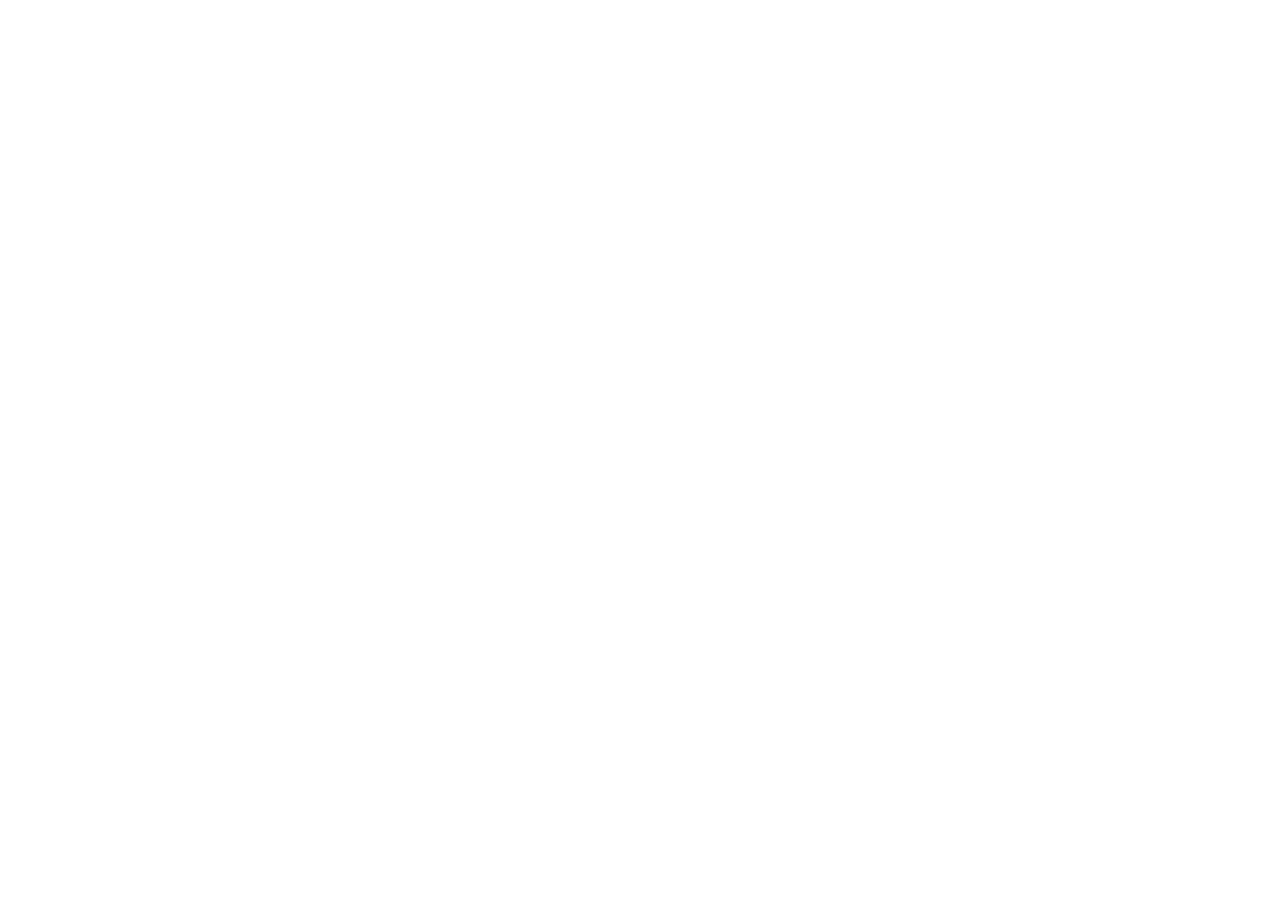
==== index.html @ 83d9ae4a "Initial commit" ====
<!DOCTYPE html>
<html lang="uk" dir="ltr">
  <head>
    <meta charset="utf-8">
    <meta name="Practic only" content="">
    <title>Practic</title>
    <link rel="stylesheet" href="/css/master.css">
    
  </head>
  <body>
    <script src="main.js"></script>
  </body>
</html>
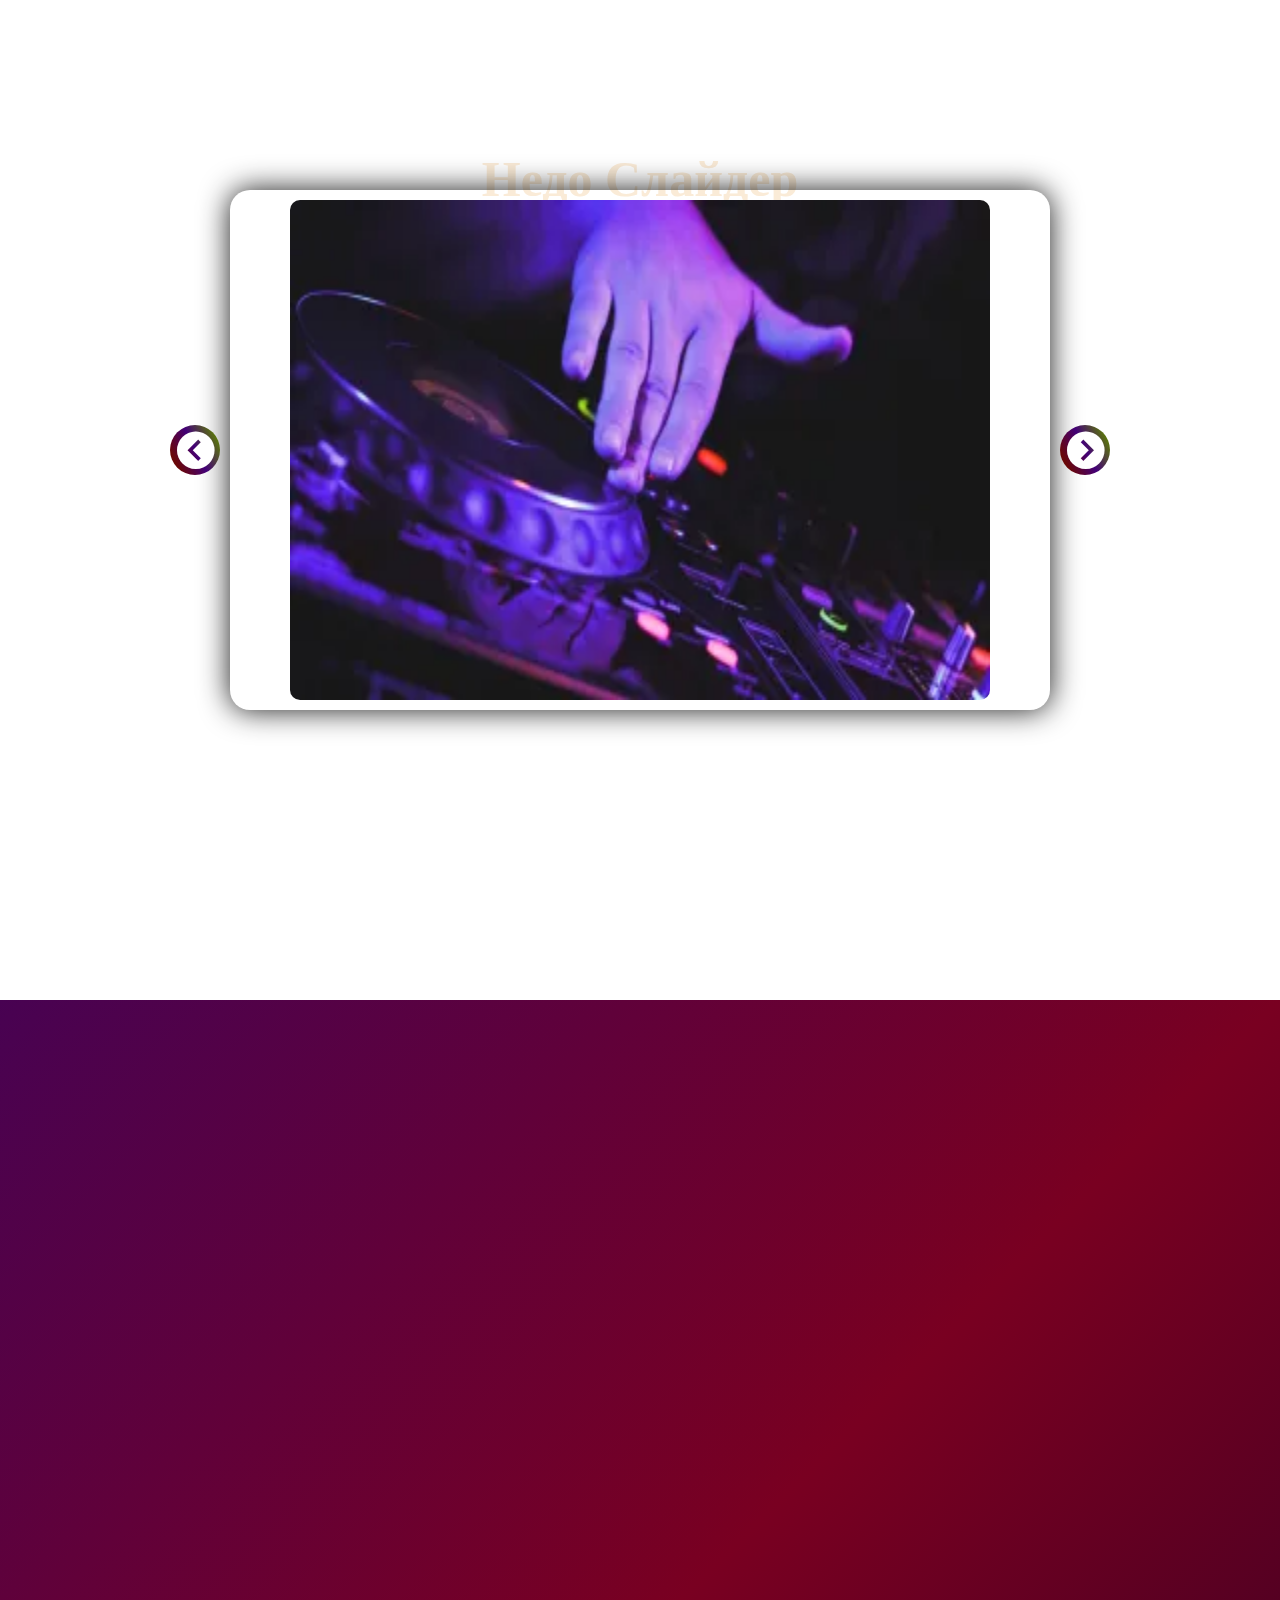
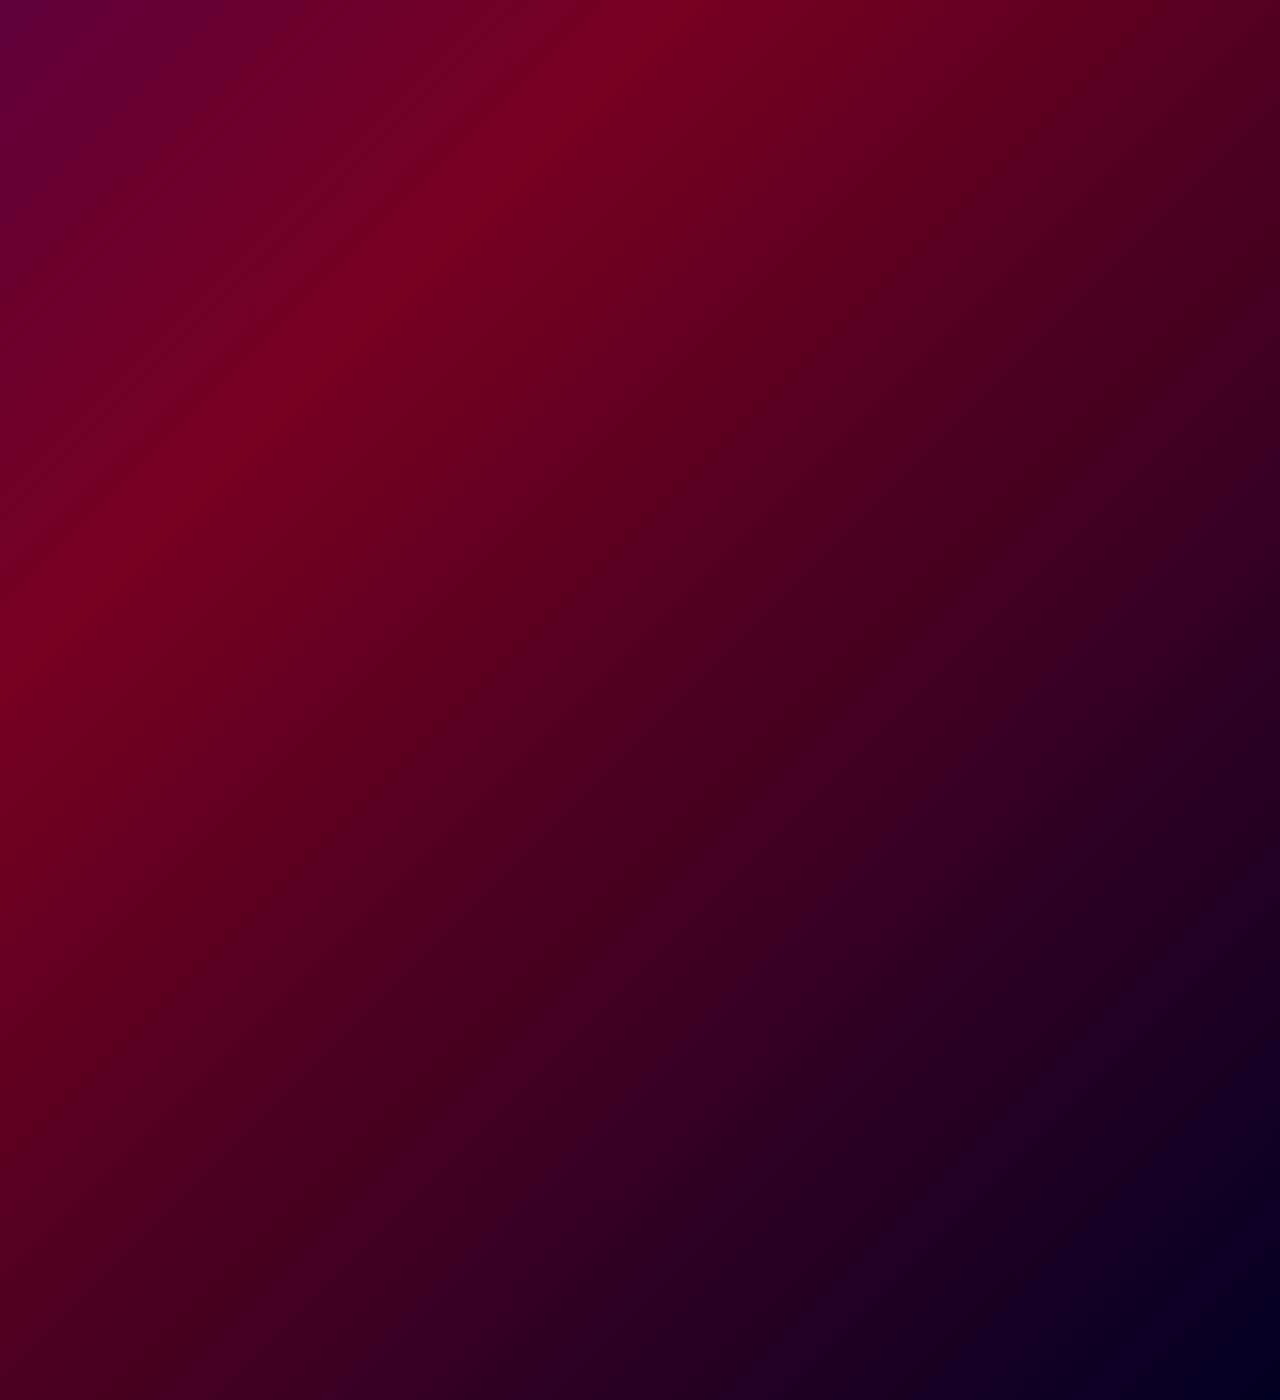
==== commit ddbbd905: "Добавил рикролл" ====
--- a/index.html
+++ b/index.html
@@ -1,13 +1,44 @@
 <!DOCTYPE html>
-<html lang="uk" dir="ltr">
-  <head>
+<html lang="uk">
+
+<head>
     <meta charset="utf-8">
-    <meta name="Practic only" content="">
-    <title>Practic</title>
-    <link rel="stylesheet" href="/css/master.css">
+    <meta name="viewport" content="width=device-width, initial-scale=1.0">
+    <title>Слайдер про музикантів</title>
+    <link rel="stylesheet" href="/Css/main.css">
+    <link href="https://unpkg.com/boxicons@2.1.4/css/boxicons.min.css" rel="stylesheet">
     
-  </head>
-  <body>
+</head>
+<body>
+  <div class="conteiner">
+    <div class="first-toogle" onclick="PervSlide()">
+        <i class='bx bxs-chevron-left-circle'></i>
+    </div>
+    <div class="box">
+      <!--блок з картинками-->
+        <div class="image-box">
+            <img src="1.JPG" alt="" class="slide">
+            <img src="2.JPG" alt="" class="slide">
+            <img src="3.JPG" alt="" class="slide">
+            <img src="4.JPG" alt="" class="slide">
+            <img src="5.JPG" alt="" class="slide">
+        </div>
+     </div>
+<!--Кнопочки-->
+     <div class="second-toogle" onclick="NextSlide()">
+        <i class='bx bxs-chevron-right-circle'></i>
+     </div>  
+    </div>
+<!-- Видео-->
+    <div class="video-bg">
+        <video loop muted autoplay>
+            <source src="Practic/8437-209165711.mp4" type="video/mp4">
+        </video>
+    </div>
+<div class="title">Недо Слайдер</div>
+    <div id="First"></div>
+    <div id="Second"></div>
     <script src="main.js"></script>
-  </body>
+    
+</body>
 </html>
--- a/Css/main.css
+++ b/Css/main.css
@@ -0,0 +1,116 @@
+*{
+    margin: 0;
+    padding: 0;
+}
+.video-bg{
+    width: 100vh;
+    height: 1000px;
+    display: block;
+    justify-content: center;
+}
+#Second{
+    height: 2000px;
+    background: linear-gradient(-45deg, rgba(2,0,36,1) 0%, rgba(121,0,33,1) 61%, rgb(72, 2, 82) 100%); 
+}
+.video-bg video{
+    position: fixed;
+    width: 100vw;
+    height: 1000px;
+    top: 0;
+    left: 0;
+    object-fit: cover;
+    background-attachment: fixed;
+    z-index: -1;
+    background-size: cover;
+}
+.title{
+    position:fixed;
+    font-size: 90px;
+    color: antiquewhite;
+    top: 150px;
+    left: 50%;
+    transform: translateX(-50%);
+    font-size: 50px;
+    font-weight: bold;
+    text-align: center;
+    z-index: -1;
+    text-transform: capitalize;
+}
+* {
+    margin: 0;
+    padding: 0;
+    box-sizing: border-box;
+}
+
+/* Центрування контейнера */
+.conteiner {
+    height: 520px;
+    width: 820px;
+    border-radius: 20px;
+    position: absolute;
+    top: 50%;
+    left: 50%;
+    transform: translate(-50%, -50%);
+    box-shadow: 0 0 30px rgba(0, 0, 0, .9);
+    display: flex;
+    justify-content: center;
+    align-items: center;
+}
+
+/* Кнопки слайдера */
+.first-toogle, .second-toogle {
+    height: 50px;
+    width: 50px;
+    position: absolute;
+    top: 50%;
+    transform: translateY(-50%);
+    border-radius: 50%;
+    cursor: pointer;
+background: linear-gradient(63deg, rgba(106,7,7,1) 16%, rgba(67,0,120,1) 51%, rgba(90,120,9,1) 88%);
+    border: none;
+    font-size: 24px;
+    display: flex;
+    justify-content: center;
+    align-items: center;
+}
+
+.first-toogle {
+    left: -60px;
+}
+
+.second-toogle {
+    right: -60px;
+}
+
+/* Стилізація зображень */
+.box {
+    height: 500px;
+    max-width: 700px;
+    overflow: hidden;
+}
+
+.image-box {
+    display: flex;
+    width: 100%;
+    height: 100%;
+    overflow: hidden;
+}
+
+.image-box img {
+    height: 100%;
+    width: 100%;
+    border-radius: 10px;
+    transition: .3s;
+}
+
+/* Анімація іконок */
+i {
+    color: #ffffff;
+    font-size: 45px;
+    text-align: center;
+    transition: .3s;
+}
+
+i:hover {
+    color: black;
+}
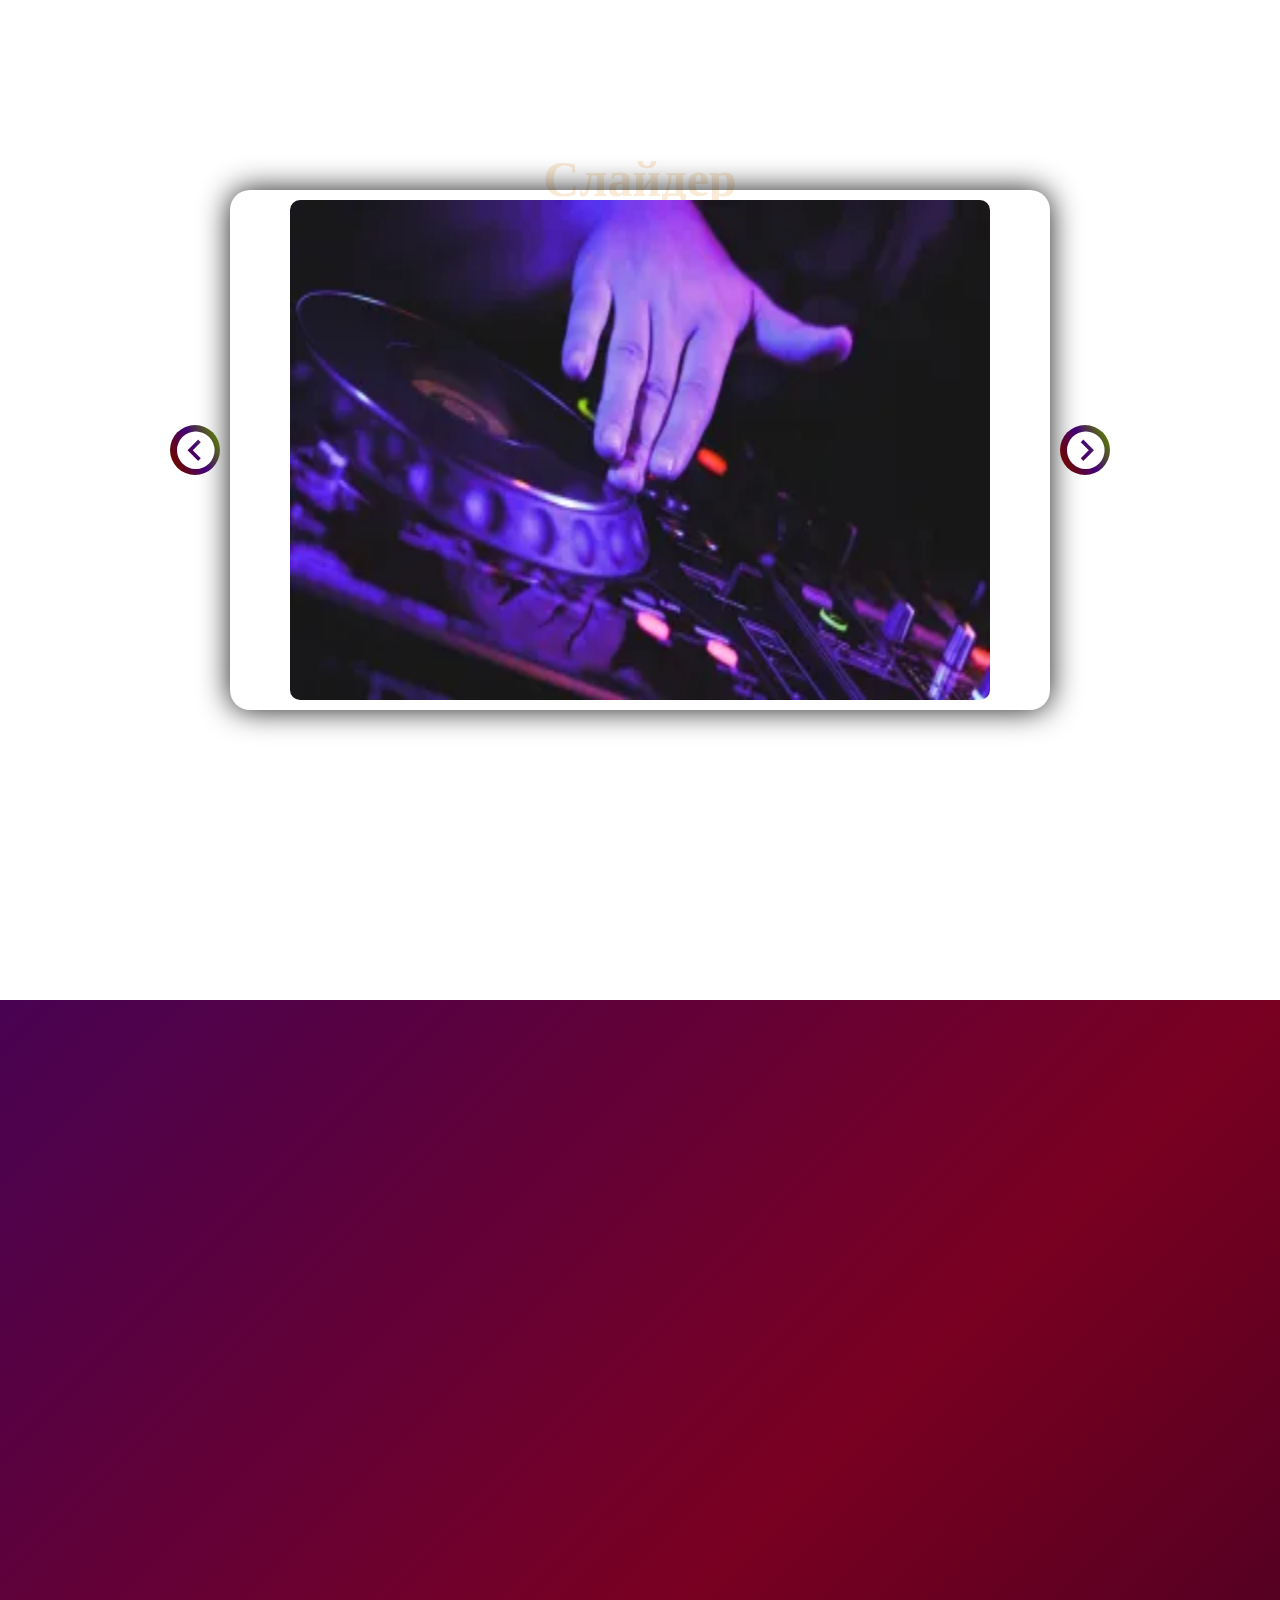
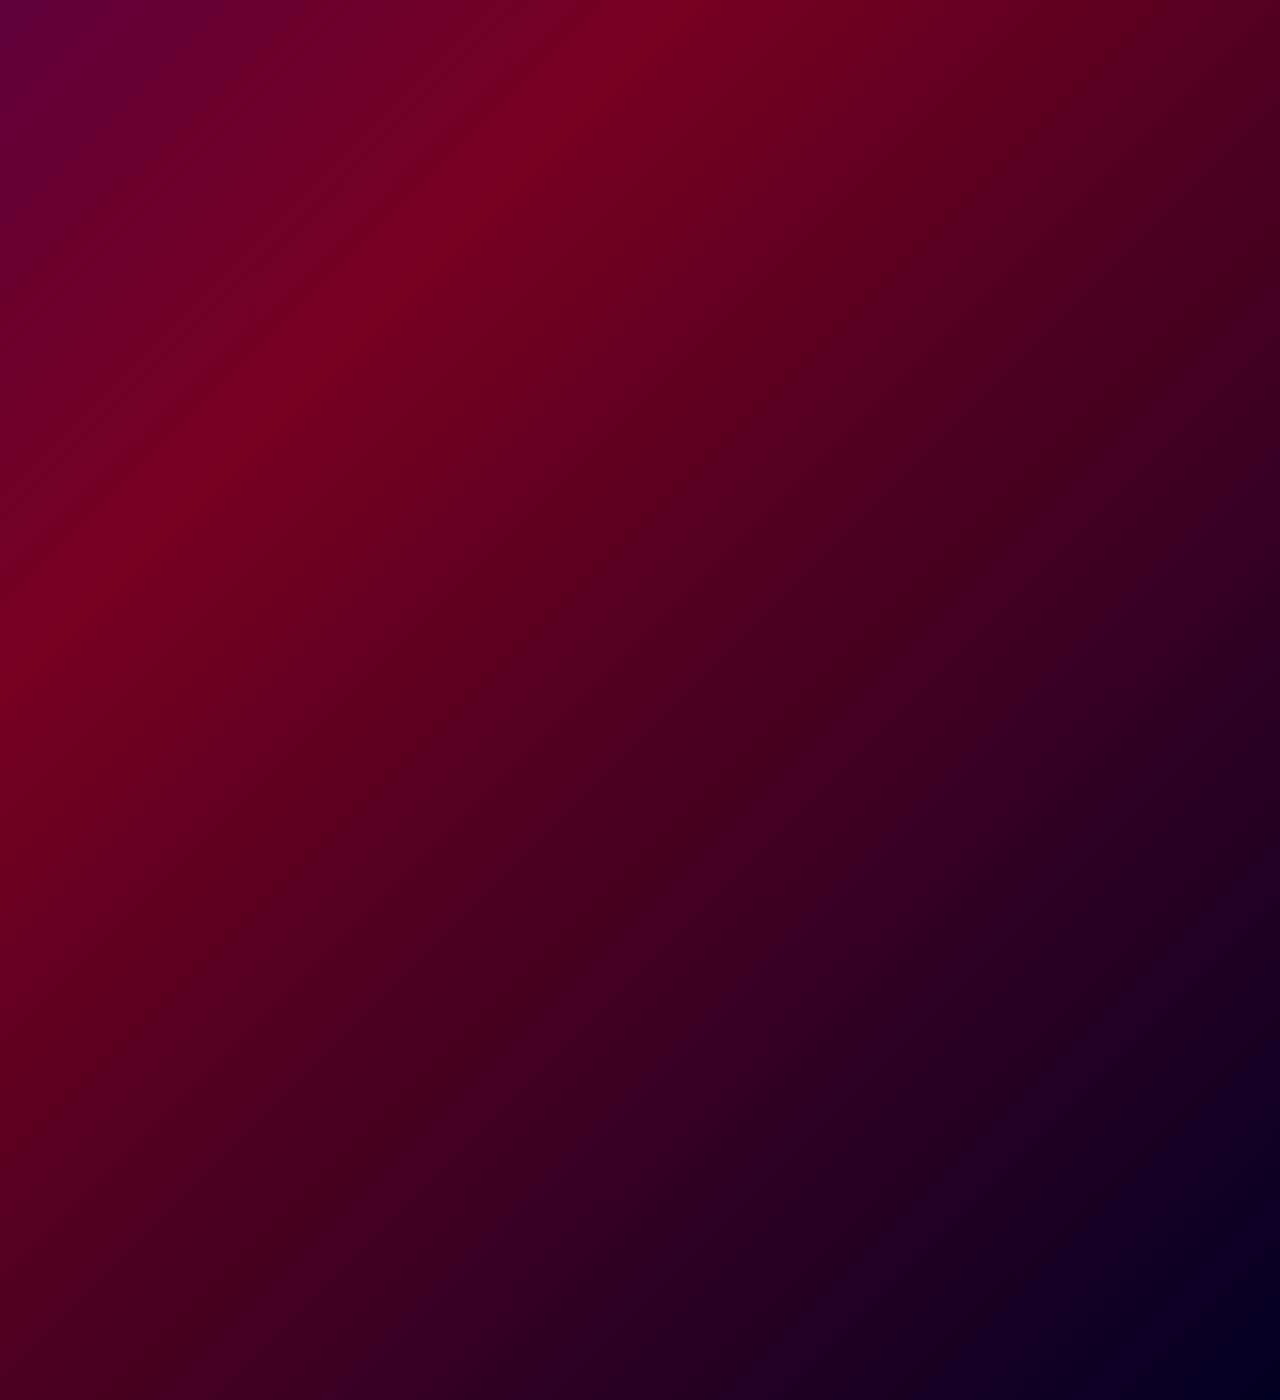
==== commit 935e760c: "Add files via upload" ====
--- a/index.html
+++ b/index.html
@@ -1,44 +1,44 @@
-<!DOCTYPE html>
-<html lang="uk">
-
-<head>
-    <meta charset="utf-8">
-    <meta name="viewport" content="width=device-width, initial-scale=1.0">
-    <title>Слайдер про музикантів</title>
-    <link rel="stylesheet" href="/Css/main.css">
-    <link href="https://unpkg.com/boxicons@2.1.4/css/boxicons.min.css" rel="stylesheet">
-    
-</head>
-<body>
-  <div class="conteiner">
-    <div class="first-toogle" onclick="PervSlide()">
-        <i class='bx bxs-chevron-left-circle'></i>
-    </div>
-    <div class="box">
-      <!--блок з картинками-->
-        <div class="image-box">
-            <img src="1.JPG" alt="" class="slide">
-            <img src="2.JPG" alt="" class="slide">
-            <img src="3.JPG" alt="" class="slide">
-            <img src="4.JPG" alt="" class="slide">
-            <img src="5.JPG" alt="" class="slide">
-        </div>
-     </div>
-<!--Кнопочки-->
-     <div class="second-toogle" onclick="NextSlide()">
-        <i class='bx bxs-chevron-right-circle'></i>
-     </div>  
-    </div>
-<!-- Видео-->
-    <div class="video-bg">
-        <video loop muted autoplay>
-            <source src="Practic/8437-209165711.mp4" type="video/mp4">
-        </video>
-    </div>
-<div class="title">Недо Слайдер</div>
-    <div id="First"></div>
-    <div id="Second"></div>
-    <script src="main.js"></script>
-    
-</body>
-</html>
+<!DOCTYPE html>
+<html lang="uk">
+
+<head>
+    <meta charset="utf-8">
+    <meta name="viewport" content="width=device-width, initial-scale=1.0">
+    <title>Слайдер</title>
+    <link rel="stylesheet" href="/Css/main.css">
+    <link href="https://unpkg.com/boxicons@2.1.4/css/boxicons.min.css" rel="stylesheet">
+    
+</head>
+<body>
+  <div class="conteiner">
+    <div class="first-toogle" onclick="PervSlide()">
+        <i class='bx bxs-chevron-left-circle'></i>
+    </div>
+    <div class="box">
+      <!--блок з картинками-->
+        <div class="image-box">
+            <img src="1.JPG" alt="" class="slide">
+            <img src="2.JPG" alt="" class="slide">
+            <img src="3.JPG" alt="" class="slide">
+            <img src="4.JPG" alt="" class="slide">
+            <img src="5.JPG" alt="" class="slide">
+        </div>
+     </div>
+<!--Кнопочки-->
+     <div class="second-toogle" onclick="NextSlide()">
+        <i class='bx bxs-chevron-right-circle'></i>
+     </div>  
+    </div>
+<!-- Видео-->
+    <div class="video-bg">
+        <video loop muted autoplay>
+            <source src="Practic/8437-209165711.mp4" type="video/mp4">
+        </video>
+    </div>
+<div class="title">Слайдер</div>
+    <div id="First"></div>
+    <div id="Second"></div>
+    <script src="main.js"></script>
+    
+</body>
+</html>
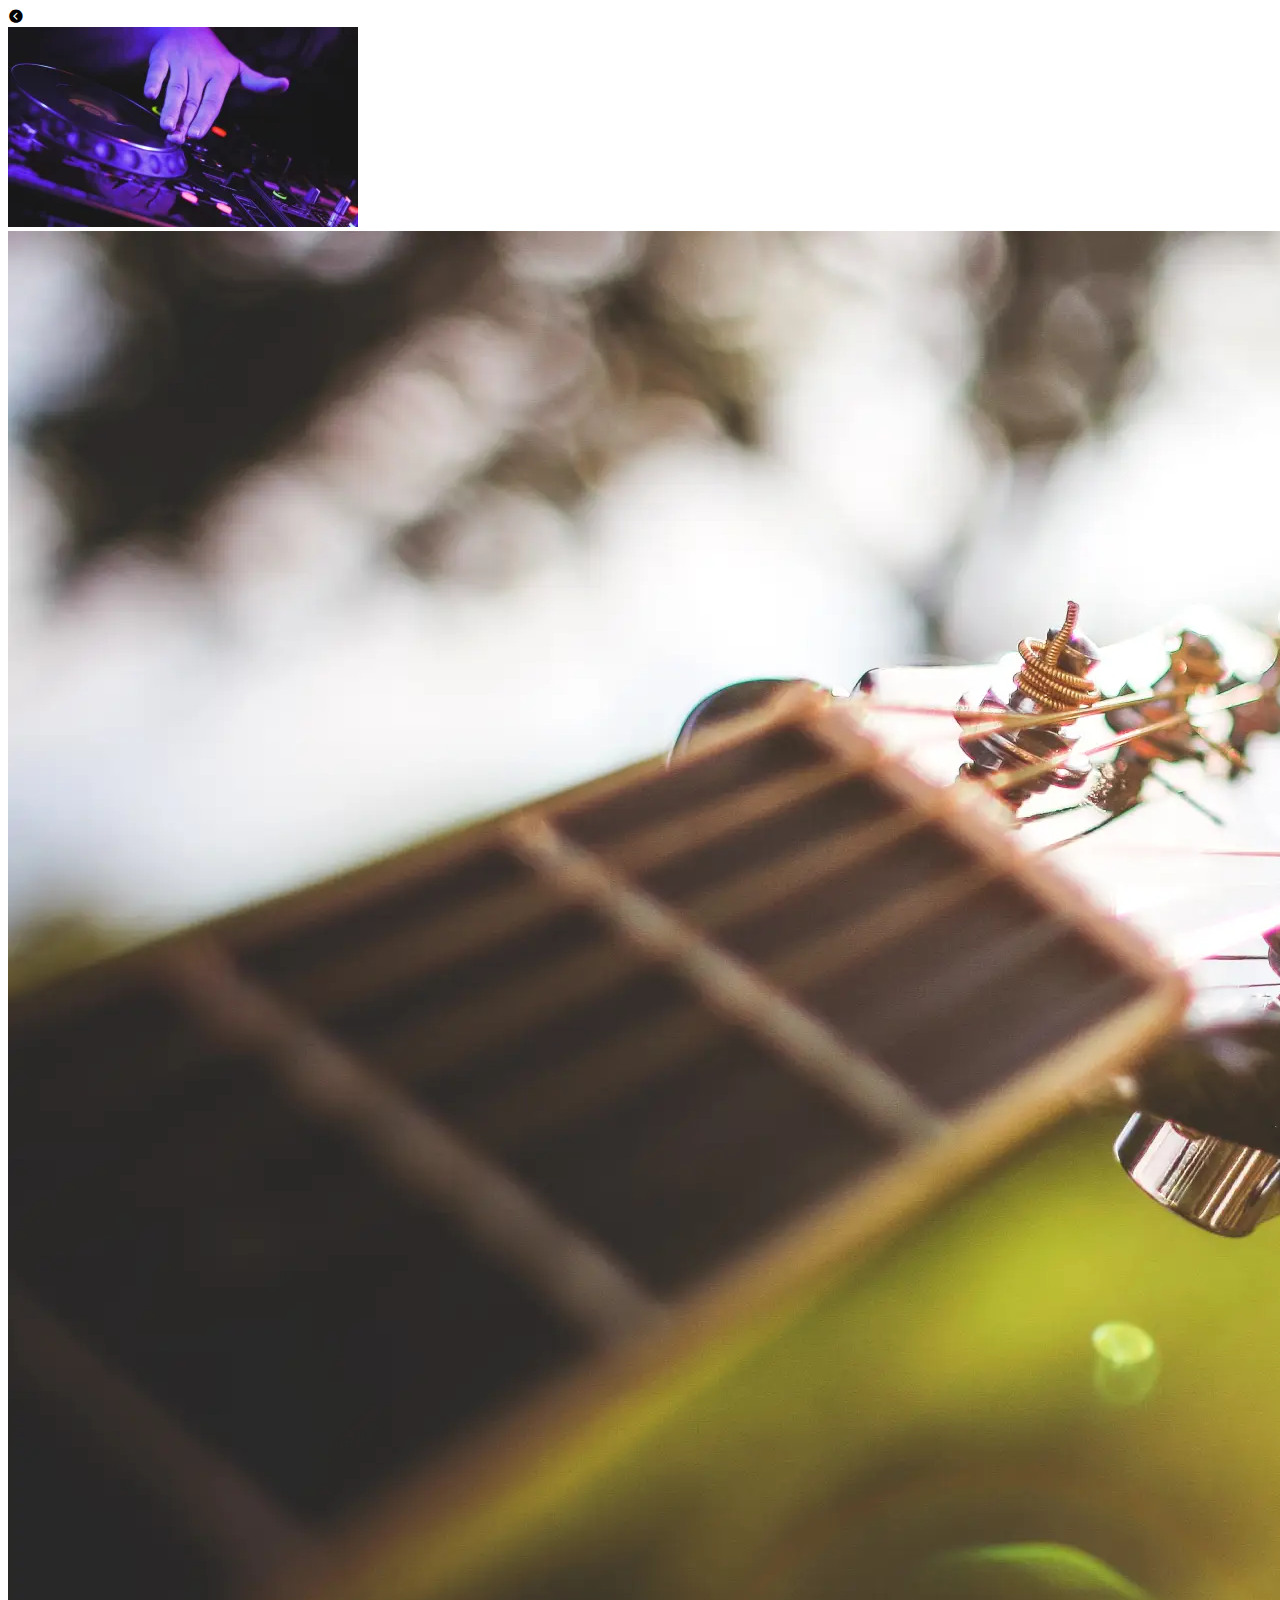
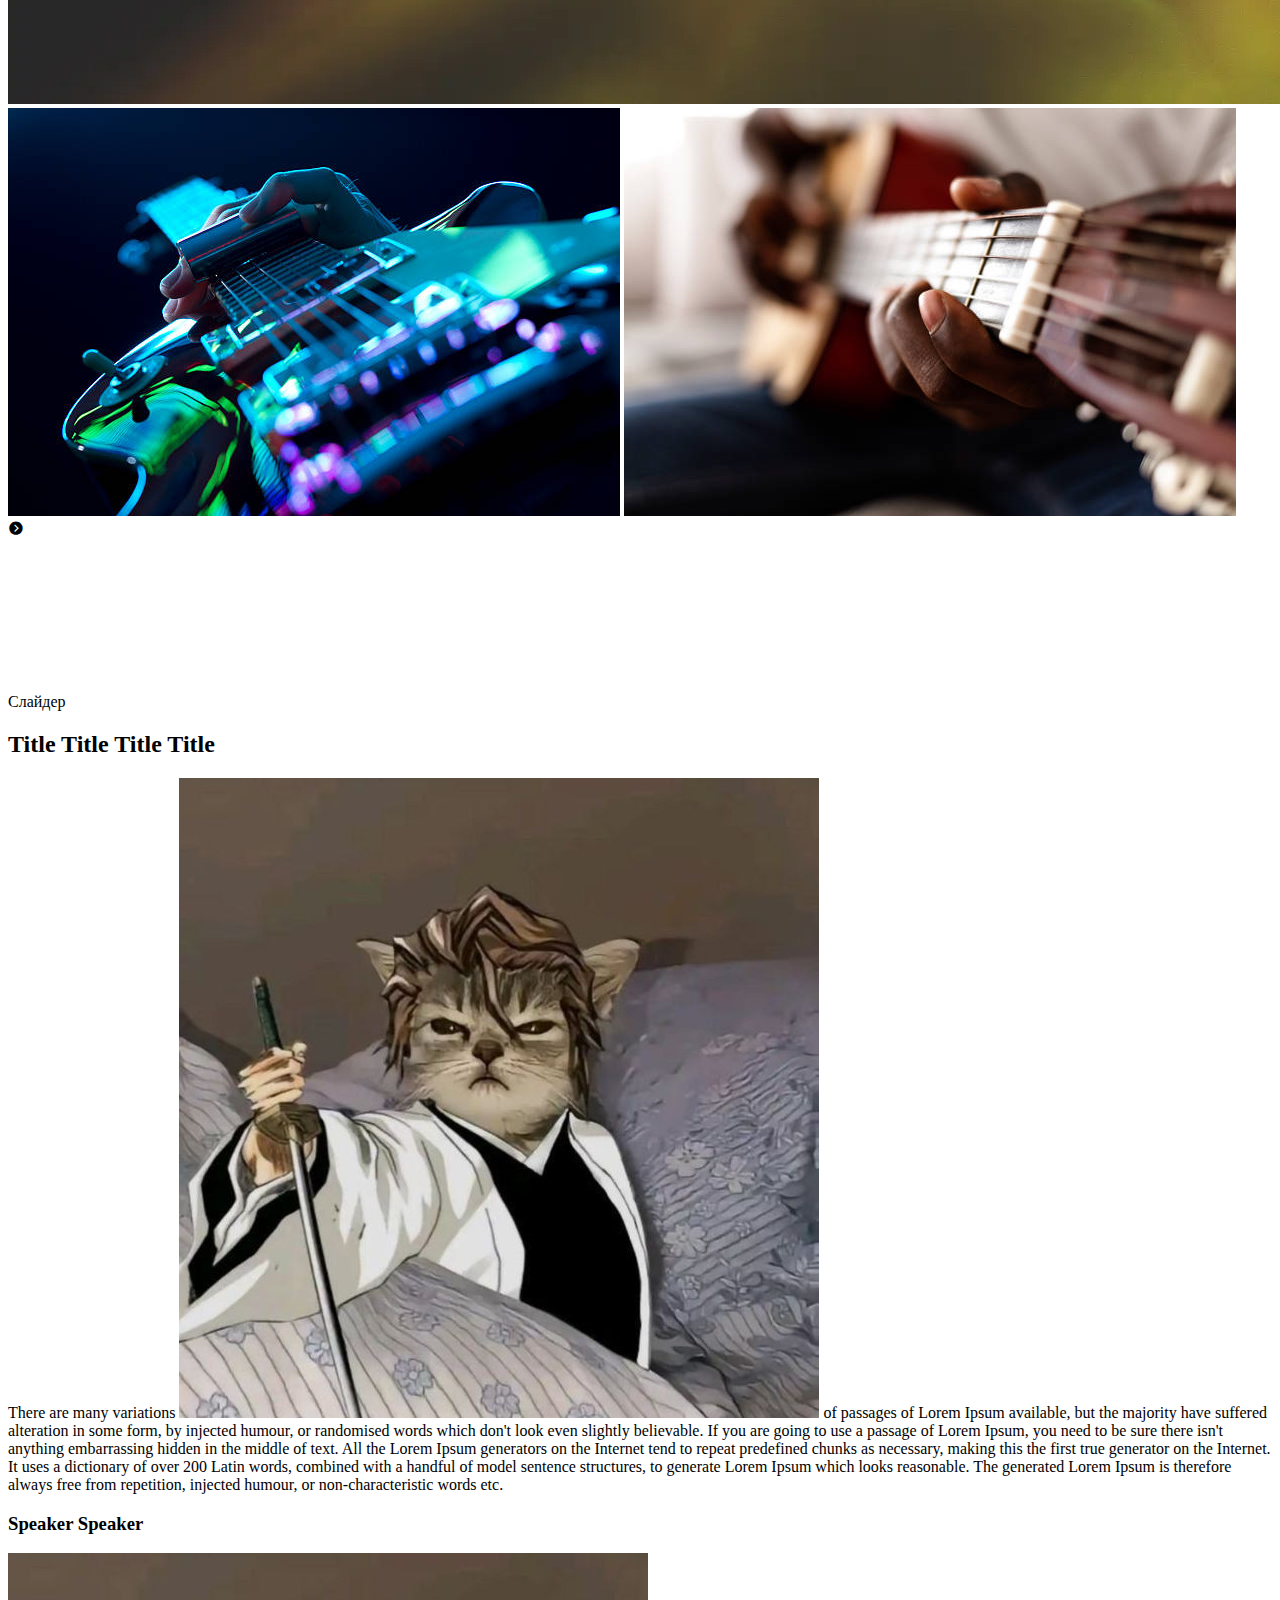
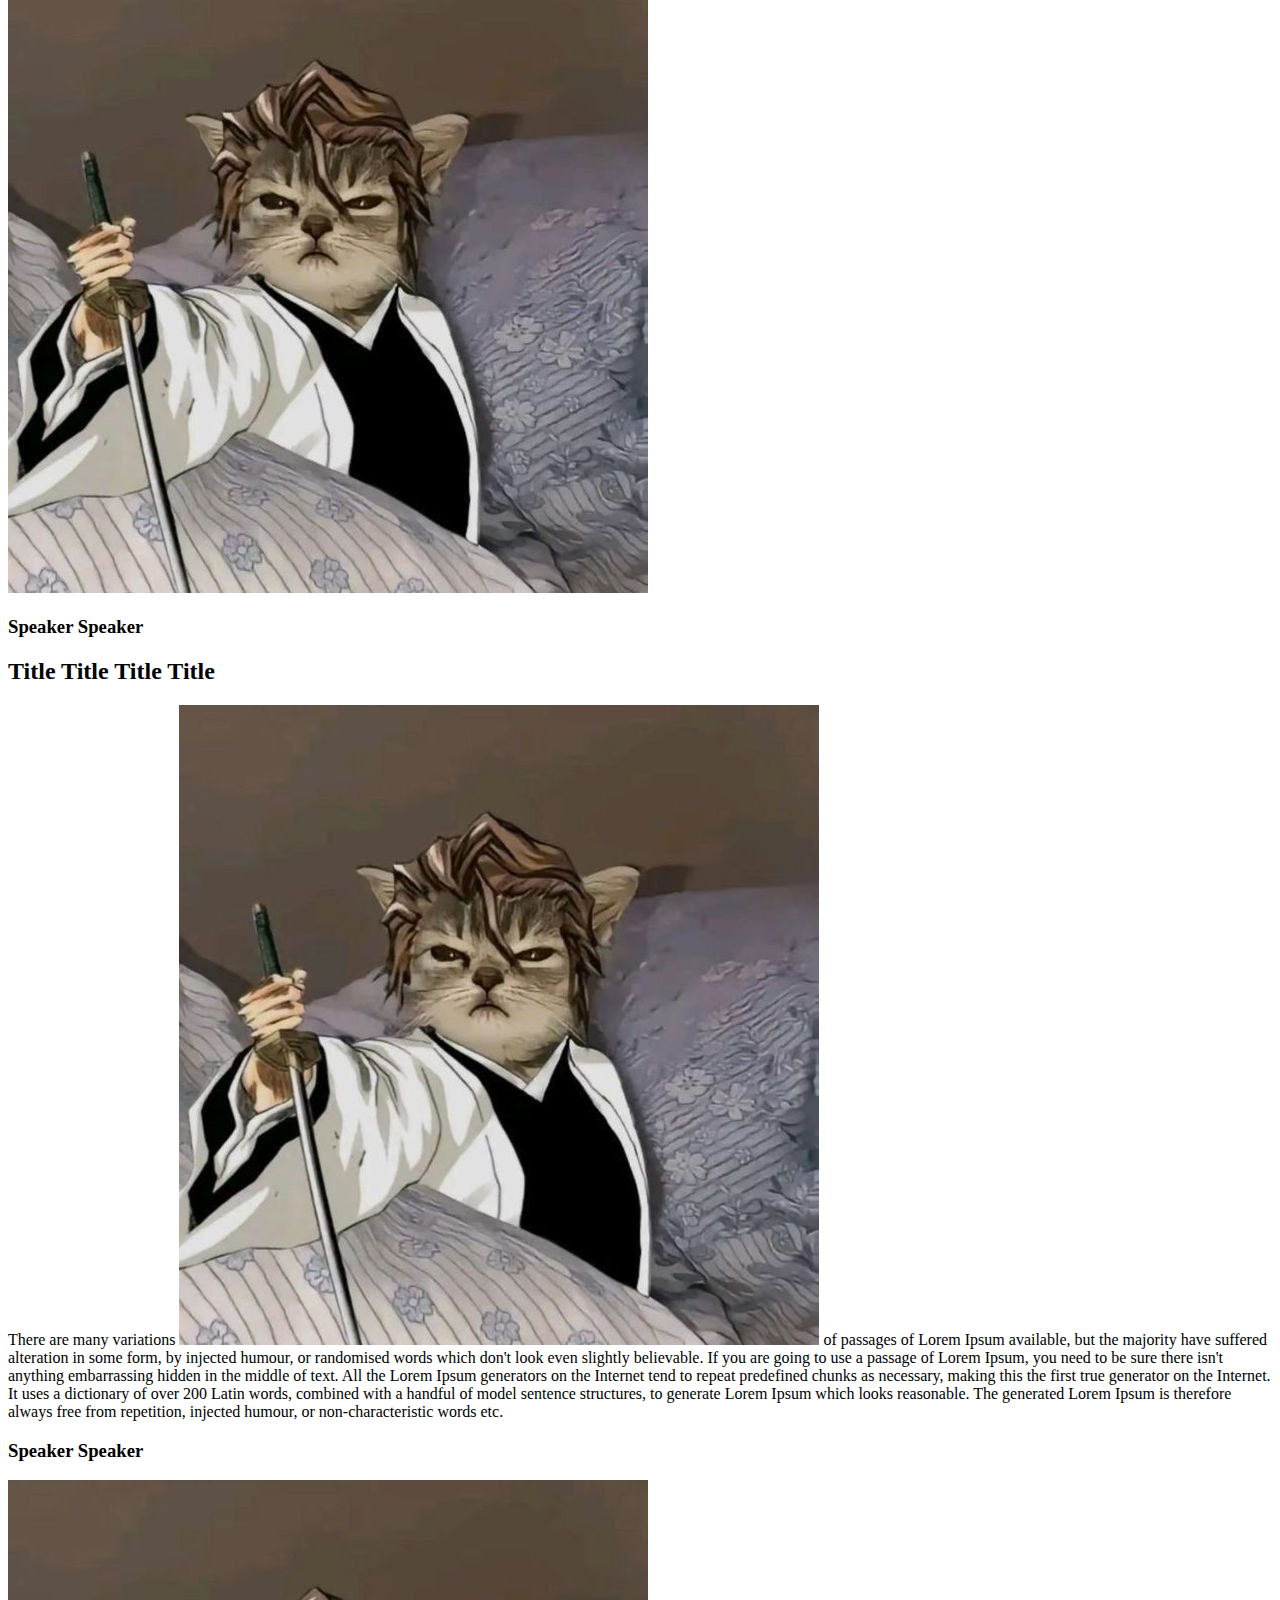
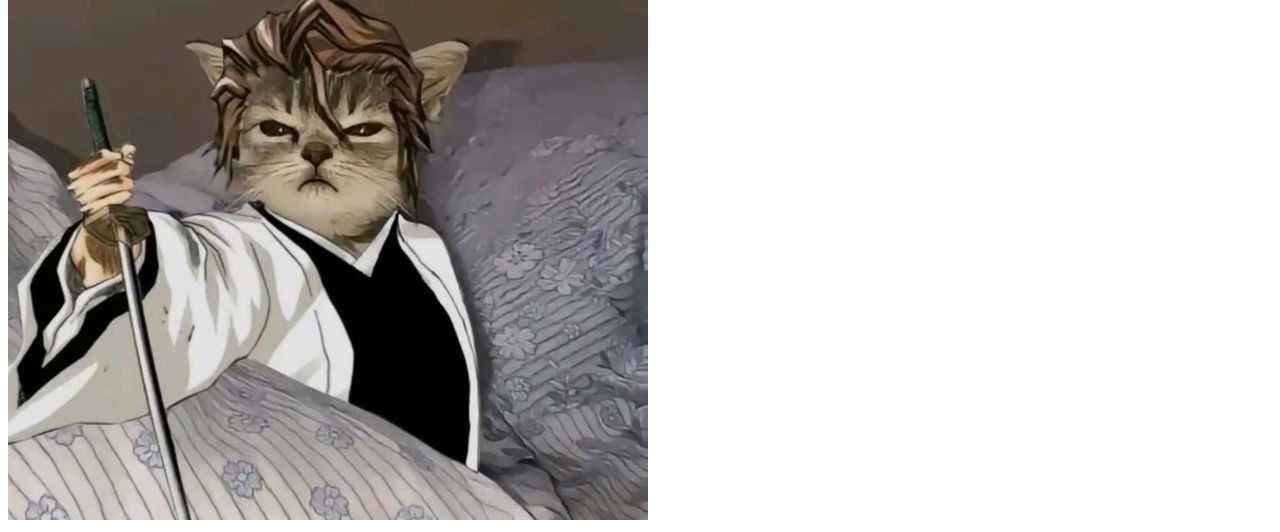
==== commit ef1be2a8: "scss + adaptive" ====
--- a/index.html
+++ b/index.html
@@ -3,42 +3,69 @@
 
 <head>
     <meta charset="utf-8">
-    <meta name="viewport" content="width=device-width, initial-scale=1.0">
+    <meta name="viewport" content="width=device-width, initial-scale=1">
     <title>Слайдер</title>
-    <link rel="stylesheet" href="/Css/main.css">
+
+    <link rel="preconnect" href="https://fonts.googleapis.com">
+    <link rel="preconnect" href="https://fonts.gstatic.com" crossorigin>
+    <link href="https://fonts.googleapis.com/css2?family=Roboto:wght@400;700&display=swap" rel="stylesheet">
+
+    <link rel="stylesheet" href="css/main.css">
     <link href="https://unpkg.com/boxicons@2.1.4/css/boxicons.min.css" rel="stylesheet">
-    
+    <script async src="js/main.js"></script>    
 </head>
 <body>
-  <div class="conteiner">
-    <div class="first-toogle" onclick="PervSlide()">
-        <i class='bx bxs-chevron-left-circle'></i>
+    <div class="slider-block">
+        <div class="conteiner">
+            <div class="first-toogle">
+                <i class='bx bxs-chevron-left-circle'></i>
+            </div>
+            <div class="box">
+            <!--блок з картинками-->
+                <div class="image-box">
+                    <img src="img/1.JPG" alt="" class="slide">
+                    <img src="img/2.JPG" alt="" class="slide">
+                    <img src="img/3.JPG" alt="" class="slide">
+                    <img src="img/4.JPG" alt="" class="slide">
+
+                </div>
+            </div>
+            <!--Кнопочки-->
+            <div class="second-toogle">
+                <i class='bx bxs-chevron-right-circle'></i>
+            </div>  
+        </div>
+        <!-- Видео-->
+        <div class="video-bg">
+            <video loop muted autoplay>
+                <source src="practic/8437-209165711.mp4" type="video/mp4">
+            </video>
+        </div>
+        <div class="title">Слайдер</div>
     </div>
-    <div class="box">
-      <!--блок з картинками-->
-        <div class="image-box">
-            <img src="1.JPG" alt="" class="slide">
-            <img src="2.JPG" alt="" class="slide">
-            <img src="3.JPG" alt="" class="slide">
-            <img src="4.JPG" alt="" class="slide">
-            <img src="5.JPG" alt="" class="slide">
+    <div id="second">
+        <h2 class="title">Title Title Title Title</h2>
+        <div class="content-wrapper">
+            <div class="text-wrapper">
+                <p class="text">There are many variations <img class="speaker-inline" src="img/speaker.jpeg" title="Speaker"/> of passages of Lorem Ipsum available, but the majority have suffered alteration in some form, by injected humour, or randomised words which don't look even slightly believable. If you are going to use a passage of Lorem Ipsum, you need to be sure there isn't anything embarrassing hidden in the middle of text. All the Lorem Ipsum generators on the Internet tend to repeat predefined chunks as necessary, making this the first true generator on the Internet. It uses a dictionary of over 200 Latin words, combined with a handful of model sentence structures, to generate Lorem Ipsum which looks reasonable. The generated Lorem Ipsum is therefore always free from repetition, injected humour, or non-characteristic words etc.</p>
+            </div>
+            <div class="speaker-wrapper">
+                <h3 class="speaker">Speaker Speaker</h3>
+                <img class="speaker-photo" src="img/speaker.jpeg" title="Speaker"/>
+                <h3 class="speaker-desktop">Speaker Speaker</h3>
+            </div>
         </div>
-     </div>
-<!--Кнопочки-->
-     <div class="second-toogle" onclick="NextSlide()">
-        <i class='bx bxs-chevron-right-circle'></i>
-     </div>  
     </div>
-<!-- Видео-->
-    <div class="video-bg">
-        <video loop muted autoplay>
-            <source src="Practic/8437-209165711.mp4" type="video/mp4">
-        </video>
+    <div id="first">
+        <h2 class="title">Title Title Title Title</h2>
+        <div class="content-wrapper">
+            <p class="text">There are many variations <img class="speaker-inline" src="img/speaker.jpeg" title="Speaker"/> of passages of Lorem Ipsum available, but the majority have suffered alteration in some form, by injected humour, or randomised words which don't look even slightly believable. If you are going to use a passage of Lorem Ipsum, you need to be sure there isn't anything embarrassing hidden in the middle of text. All the Lorem Ipsum generators on the Internet tend to repeat predefined chunks as necessary, making this the first true generator on the Internet. It uses a dictionary of over 200 Latin words, combined with a handful of model sentence structures, to generate Lorem Ipsum which looks reasonable. The generated Lorem Ipsum is therefore always free from repetition, injected humour, or non-characteristic words etc.</p>
+            <div class="speaker-wrapper">
+                <h3 class="speaker">Speaker Speaker</h3>
+                <img class="speaker-photo" src="img/speaker.jpeg" title="Speaker"/>
+            </div>
+        </div>
     </div>
-<div class="title">Слайдер</div>
-    <div id="First"></div>
-    <div id="Second"></div>
-    <script src="main.js"></script>
     
 </body>
 </html>
